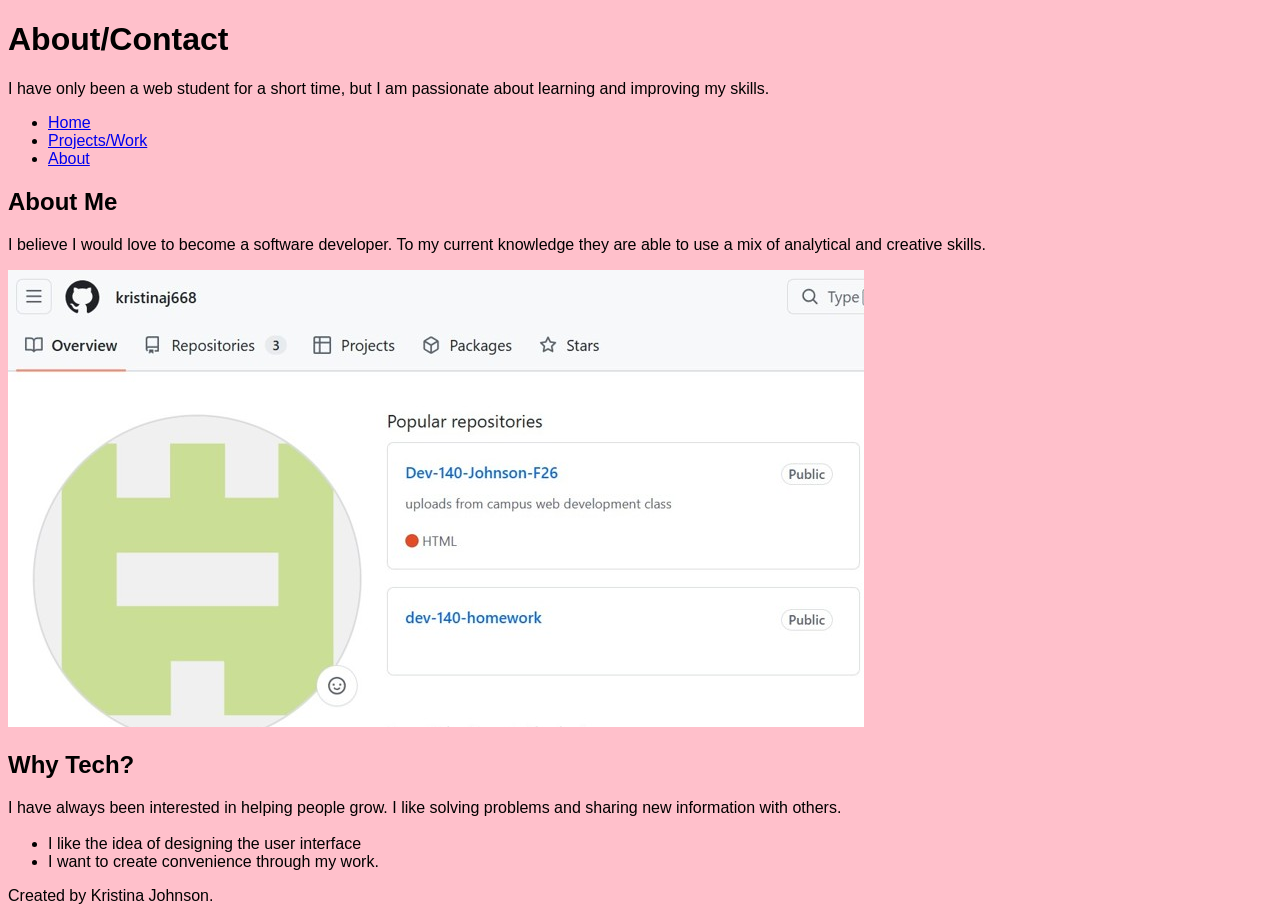
==== milestone-2/about.html @ 8e756f76 "resubmit milestone-1" ====
<!DOCTYPE html>
<html lang="en">
<head>
<title>About/Contact | Kristina Johnson</title>
</head> 
<body bgcolor="pink">
<font face="Arial">
<header>
<h1>About/Contact</h1>
<p>I have only been a web student for a short time, but I am passionate about learning and improving my skills.</p>
<nav>
<ul>
<li><a href="index.html">Home</a></li>
<li><a href="projects.html">Projects/Work</a></li>
<li><a href="about.html">About</a></li>
</ul>
</nav>
</header> 
<main>
<section>
<h2>About Me</h2>
<p>I believe I would love to become a software developer. To my current knowledge they are able to use a mix of analytical and creative skills.</p>
<img src="about_page.jpg"
alt="A photo of my new github profile." "width=300" "height=200"> 
</section> 
<section>
<h2>Why Tech?</h2> 
<p>I have always been interested in helping people grow. I like solving problems and sharing new information with others.</p>
<h3> </h3>
<ul>
<li>I like the idea of designing the user interface</li> 
<li>I want to create convenience through my work.</li>
</ul>
</section>
</main>
<footer>Created by Kristina Johnson.</footer>
</body>
</html>
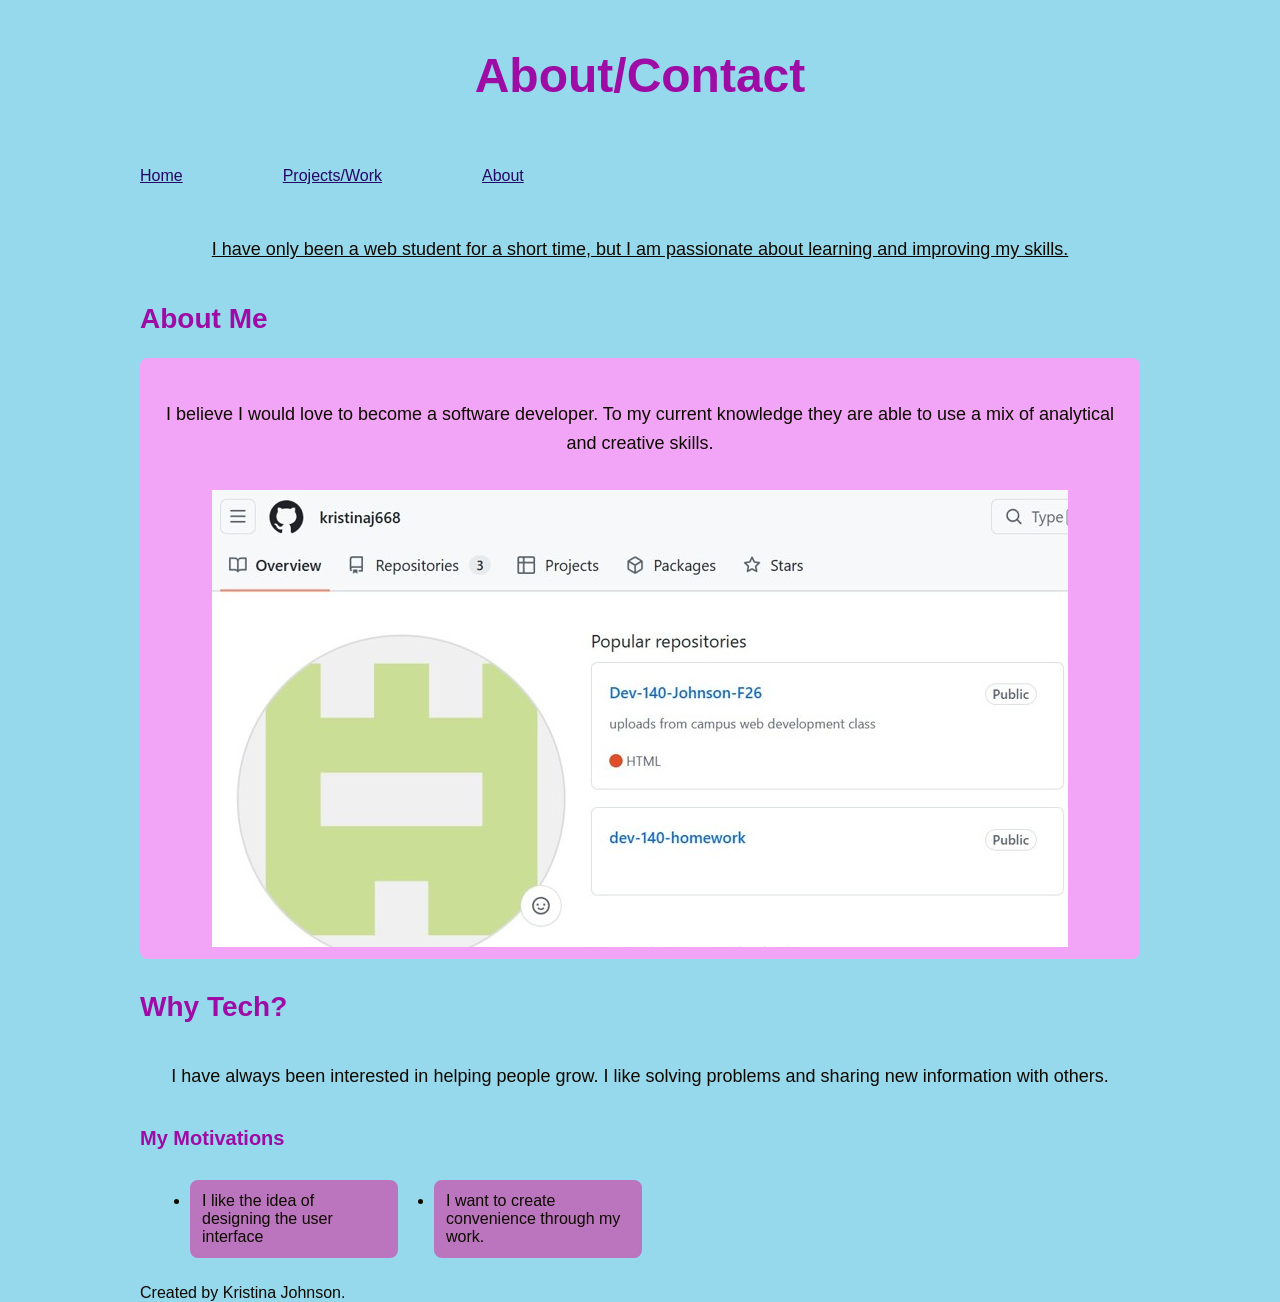
==== commit 1d84cd5b: "commit" ====
--- a/milestone-2/about.html
+++ b/milestone-2/about.html
@@ -1,13 +1,14 @@
 <!DOCTYPE html>
 <html lang="en">
 <head>
+    <meta charset="UTF-8">
+    <meta name="viewport" content="width=device-width, initial-scale=1.0">
+    <link rel="stylesheet" href="./style.css">
 <title>About/Contact | Kristina Johnson</title>
 </head> 
-<body bgcolor="pink">
-<font face="Arial">
+<body>
 <header>
-<h1>About/Contact</h1>
-<p>I have only been a web student for a short time, but I am passionate about learning and improving my skills.</p>
+<h1 id="page-title">About/Contact</h1>
 <nav>
 <ul>
 <li><a href="index.html">Home</a></li>
@@ -15,10 +16,12 @@
 <li><a href="about.html">About</a></li>
 </ul>
 </nav>
+<p id="p">I have only been a web student for a short time, but I am passionate about learning and improving my skills.</p>
 </header> 
 <main>
 <section>
 <h2>About Me</h2>
+<div class="content-card">
 <p>I believe I would love to become a software developer. To my current knowledge they are able to use a mix of analytical and creative skills.</p>
 <img src="about_page.jpg"
 alt="A photo of my new github profile." "width=300" "height=200"> 
@@ -26,10 +29,10 @@
 <section>
 <h2>Why Tech?</h2> 
 <p>I have always been interested in helping people grow. I like solving problems and sharing new information with others.</p>
-<h3> </h3>
-<ul>
-<li>I like the idea of designing the user interface</li> 
-<li>I want to create convenience through my work.</li>
+<h3>My Motivations</h3>
+<ul class="card-grid">
+<li class="card">I like the idea of designing the user interface</li> 
+<li class="card">I want to create convenience through my work.</li>
 </ul>
 </section>
 </main>
--- a/milestone-2/style.css
+++ b/milestone-2/style.css
@@ -0,0 +1,200 @@
+/* ============================================================
+   DEV.140 — Discussion 4: Layouts for Every Screen (Starter)
+   ============================================================
+   The top part is already done (it's where Homework 2 left off).
+   You'll fill in the TODOs during the two code-alongs.
+
+   Test at three widths with DevTools (F12, then Ctrl+Shift+M,
+   or Cmd+Shift+M on a Mac):
+     320px  = phone
+     768px  = tablet
+     1200px = desktop
+   ============================================================ */
+
+
+/* ---------- ALREADY DONE (from Homework 2) ---------- */
+
+body {
+ background-color: #e676b3;
+  color: #0d0900;
+  font-family: Arial;
+  max-width: 1000px;
+  /* stops the page getting too wide on big screens */
+  margin: 0 auto;
+  /* centers the page */
+  padding: 0 16px;
+  /* a little space at the edges on phones */
+}
+
+h1 {
+  color: #240866;
+}
+h2,
+h3 {
+  color: #9e0ca6;
+}
+
+
+h1 {
+  font-size: 2.5rem;
+}
+
+h2 {
+  font-size: 1.75rem;
+}
+h3 {
+  font-size: 1.25rem;
+}
+
+#page-title {
+  font-size: 3rem;
+  color: #9e0ca6;
+  text-align: center;
+  margin-bottom: 2rem;
+  padding: 1rem;
+border: 2px;
+  text-align: center;
+  font-size: 3rem;
+
+}
+.content-card {
+  background-color: #f2a5f6;
+  padding: 0.5rem;
+  border-radius: 0.5rem;
+  margin-bottom: 2rem;
+  margin-left: auto;
+  margin-right: auto;
+  text-align: center;
+  border: 1px ;
+}
+
+#p {
+  color: #0d0900;
+  font-size: 1.125rem;
+  line-height: 1.6;
+  margin-bottom: 1rem;
+  margin-left: auto;
+  margin-right: auto;
+  max-width: 1000px;
+  padding: 1rem;
+  text-align: center;
+  text-decoration: underline;
+}
+p{
+  color: #0d0900;
+  font-size: 1.125rem;
+  line-height: 1.6;
+  margin-bottom: 1rem;
+  margin-left: auto;
+  margin-right: auto;
+  max-width: 1000px;
+  padding: 1rem;
+  text-align: center;
+}
+
+.card {
+  background-color: #bb74be;
+  border: 2px solid #bb74be;
+  border-radius: 8px;
+  padding: 10px;
+  margin:10px;
+}
+
+
+/* ---------- EXAMPLE 1: PUT THE CARDS IN A GRID ----------
+   .card-grid is the box that HOLDS the four cards (look in index.html).
+   Grid rules go on the HOLDER, not on each card.
+
+   1fr means "one equal share" of the space.
+   So 1fr 1fr 1fr 1fr = four equal columns.
+*/
+
+.card-grid {
+  display: grid;
+  grid-template-columns: 1fr ;
+  gap:16px;
+}
+
+/* ---------- ON YOUR OWN (after class): NAV LINKS IN A ROW ----------
+   Flexbox lines things up in a single row. Perfect for nav links.
+   Again, the rule goes on the HOLDER: the <ul>, not each <li>.
+*/
+
+nav ul {
+   display:flex;
+   flex-wrap: wrap; 
+  gap: 100px; 
+  list-style: none; 
+ padding: 16px 0; 
+  margin: 0;        
+  font-family: sans-serif; 
+}
+
+nav ul a {
+  color:#240866
+}
+
+
+
+/* ---------- EXAMPLE 2: MAKE IT WORK ON EVERY SCREEN ----------
+   Step 1: In DevTools, set the width to 320px.
+           Four columns don't fit, and the photo sticks out the side!
+
+   Step 2: Stop the photo from ever being wider than the screen.
+*/
+
+img {
+  max-width: 100%;
+  height: auto;
+}
+
+/*
+   Step 3: Scroll up to Example 1. Change the columns to just ONE: 1fr
+           That's the phone layout. Phone comes first.
+
+   Step 4: Add rules for bigger screens with media queries.
+           A media query asks the browser a question:
+             "Is the screen at least ___ px wide?"
+           YES: it uses the rules inside.  NO: it skips them.
+
+           So you can SEE which media query is working, each
+           screen size also gets its own background color:
+
+             Screen                    Columns   Background
+             Phone   (under 768px)     1         cream (already set on body)
+             Tablet  (768px and up)    2         #e3eefa  light blue
+             Desktop (1200px and up)   4         #e6f2e1  light green
+
+           (The colors are just to help you see it. For the homework,
+           the columns changing is what counts as a layout change.)
+
+   Keep media queries at the BOTTOM of this file.
+   Watch out: each one needs TWO closing braces } }
+*/
+
+/* TODO: Tablet. Write a media query for (min-width: 768px).
+         Inside it:   body        -> background-color: #e3eefa;
+                      .card-grid  -> 2 equal columns            */
+@media (min-width: 768px) {
+  body {
+    background-color:#e37af8;
+  }
+
+  .card-grid {
+    grid-template-columns: 1fr 1fr;
+  }
+}
+
+
+/* TODO: Desktop. Write a media query for (min-width: 1200px).
+         Inside it:   body        -> background-color: #e6f2e1;
+                      .card-grid  -> 4 equal columns            */
+@media (min-width: 1200px) {
+  body {
+    background-color: #96d8ec;
+  }
+
+  .card-grid {
+    grid-template-columns: 1fr 1fr 1fr 1fr;
+  }
+}
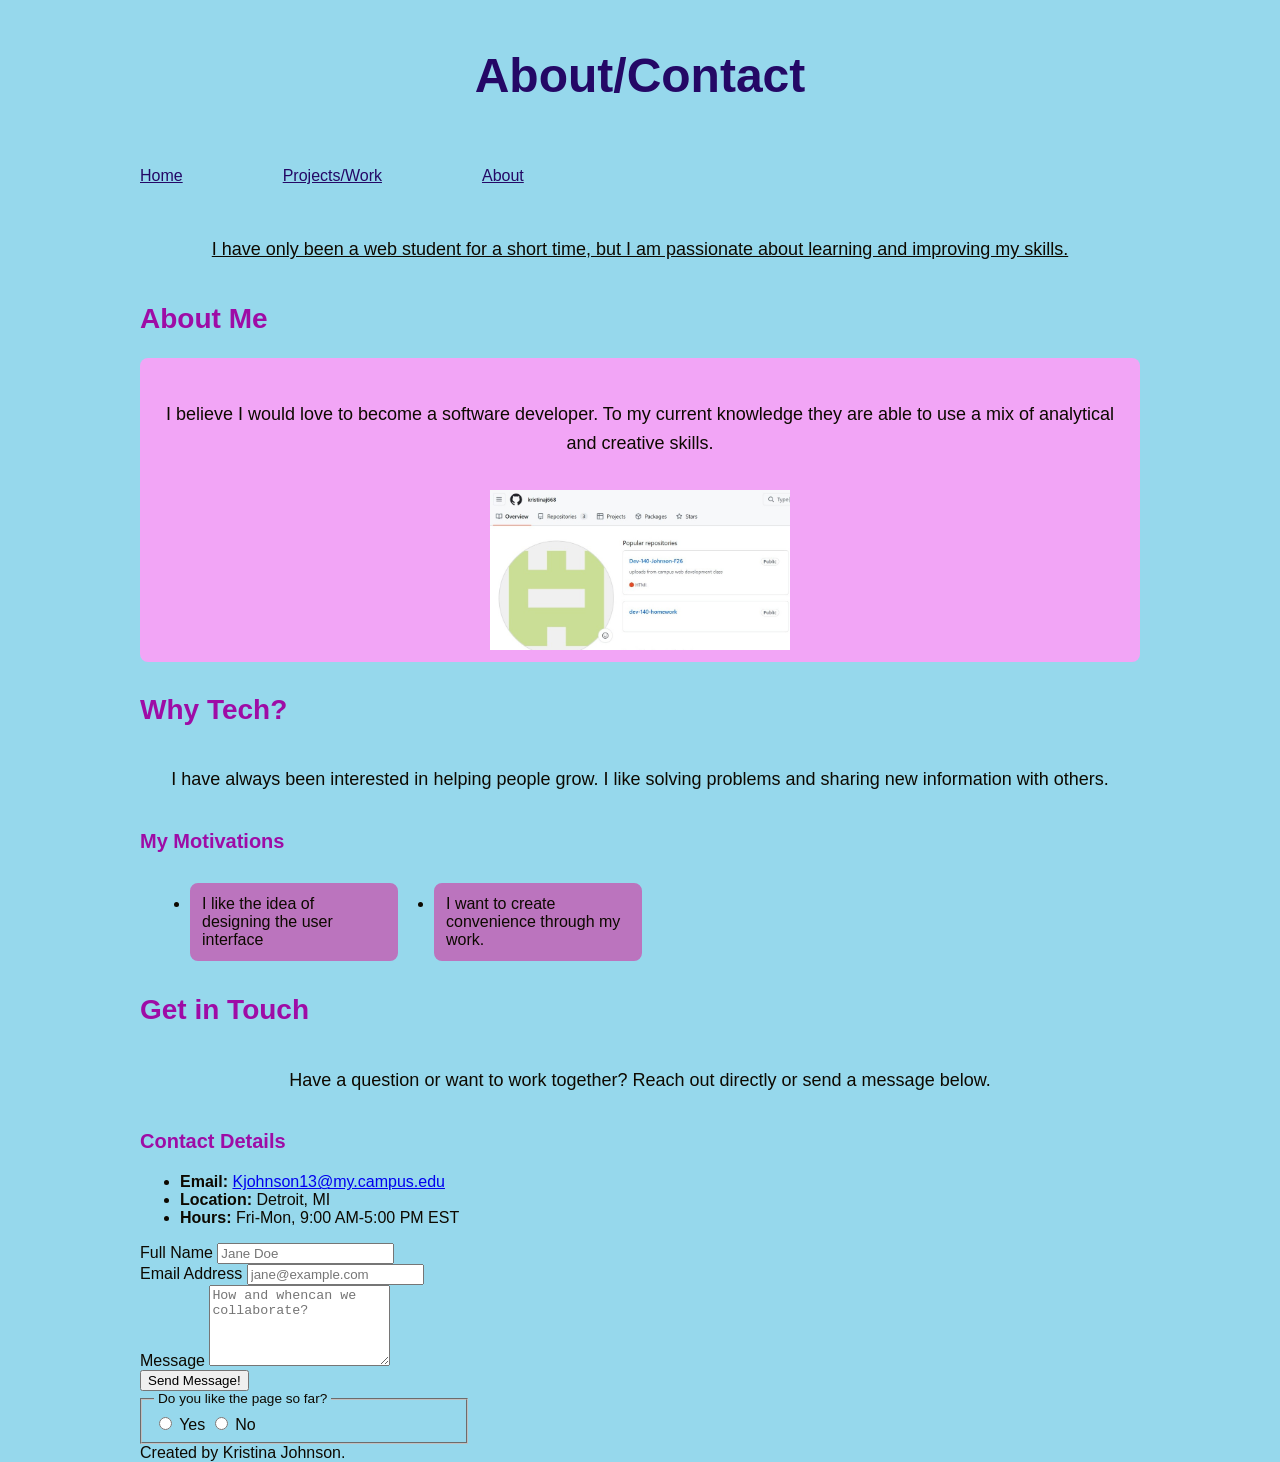
==== commit 575a4841: "added contact information and form and fieldset with a legend" ====
--- a/milestone-2/about.html
+++ b/milestone-2/about.html
@@ -24,7 +24,8 @@
 <div class="content-card">
 <p>I believe I would love to become a software developer. To my current knowledge they are able to use a mix of analytical and creative skills.</p>
 <img src="about_page.jpg"
-alt="A photo of my new github profile." "width=300" "height=200"> 
+alt="A photo of my new github profile." width="300" height="300"> 
+</div>
 </section> 
 <section>
 <h2>Why Tech?</h2> 
@@ -35,6 +36,50 @@
 <li class="card">I want to create convenience through my work.</li>
 </ul>
 </section>
+<!-- Contact Section -->
+    <section id="contact" class="contact-section">
+      <h2>Get in Touch</h2>
+      <p>Have a question or want to work together? Reach out directly or send a message below.</p>
+
+      <div class="contact-wrapper">
+        <!-- Direct Contact Information -->
+        <div class="contact-info">
+          <h3>Contact Details</h3>
+          <ul>
+            <li><strong>Email:</strong> <a href="mailto:Kjohnson13@my.campus.edu">Kjohnson13@my.campus.edu</a></li>
+            <li><strong>Location:</strong>  Detroit, MI</li>
+            <li><strong>Hours:</strong> Fri-Mon, 9:00 AM-5:00 PM EST</li>
+          </ul>
+        </div>
+
+        <form method="POST" class="contact-form">
+          <div class="form-group">
+            <label for="name">Full Name</label>
+            <input type="text" id="name" name="name" placeholder="Jane Doe" required>
+          </div>
+
+          <div class="form-group">
+            <label for="email">Email Address</label>
+            <input type="email" id="email" name="email" placeholder="jane@example.com" required>
+          </div>
+
+          <div class="form-group">
+            <label for="message">Message</label>
+            <textarea id="message" name="message" rows="5" placeholder="How and whencan we collaborate?" required></textarea>
+          </div>
+
+          <div>
+   <button class="form-group" type="submit">Send Message!</button>
+          </div>
+
+        <div><fieldset>
+    <legend>Do you like the page so far?</legend>
+    <label><input type="radio" name="radio" value="yes" /> Yes</label>
+    <label><input type="radio" name="radio" value="no" /> No</label>
+  </fieldset></div>
+        </form>
+        </div>
+    </section>
 </main>
 <footer>Created by Kristina Johnson.</footer>
 </body>
--- a/milestone-2/style.css
+++ b/milestone-2/style.css
@@ -48,7 +48,7 @@
 
 #page-title {
   font-size: 3rem;
-  color: #9e0ca6;
+  color: #240866;
   text-align: center;
   margin-bottom: 2rem;
   padding: 1rem;
@@ -197,4 +197,16 @@
   .card-grid {
     grid-template-columns: 1fr 1fr 1fr 1fr;
   }
+}
+fieldset {
+  width: 300px; 
+  max-width: 300px;   
+  min-width: 0;       
+  padding: 8px 12px;  
+  margin: 0;          
+}
+
+legend {
+  font-size: 0.85rem; 
+  padding: 0 4px;     
 }
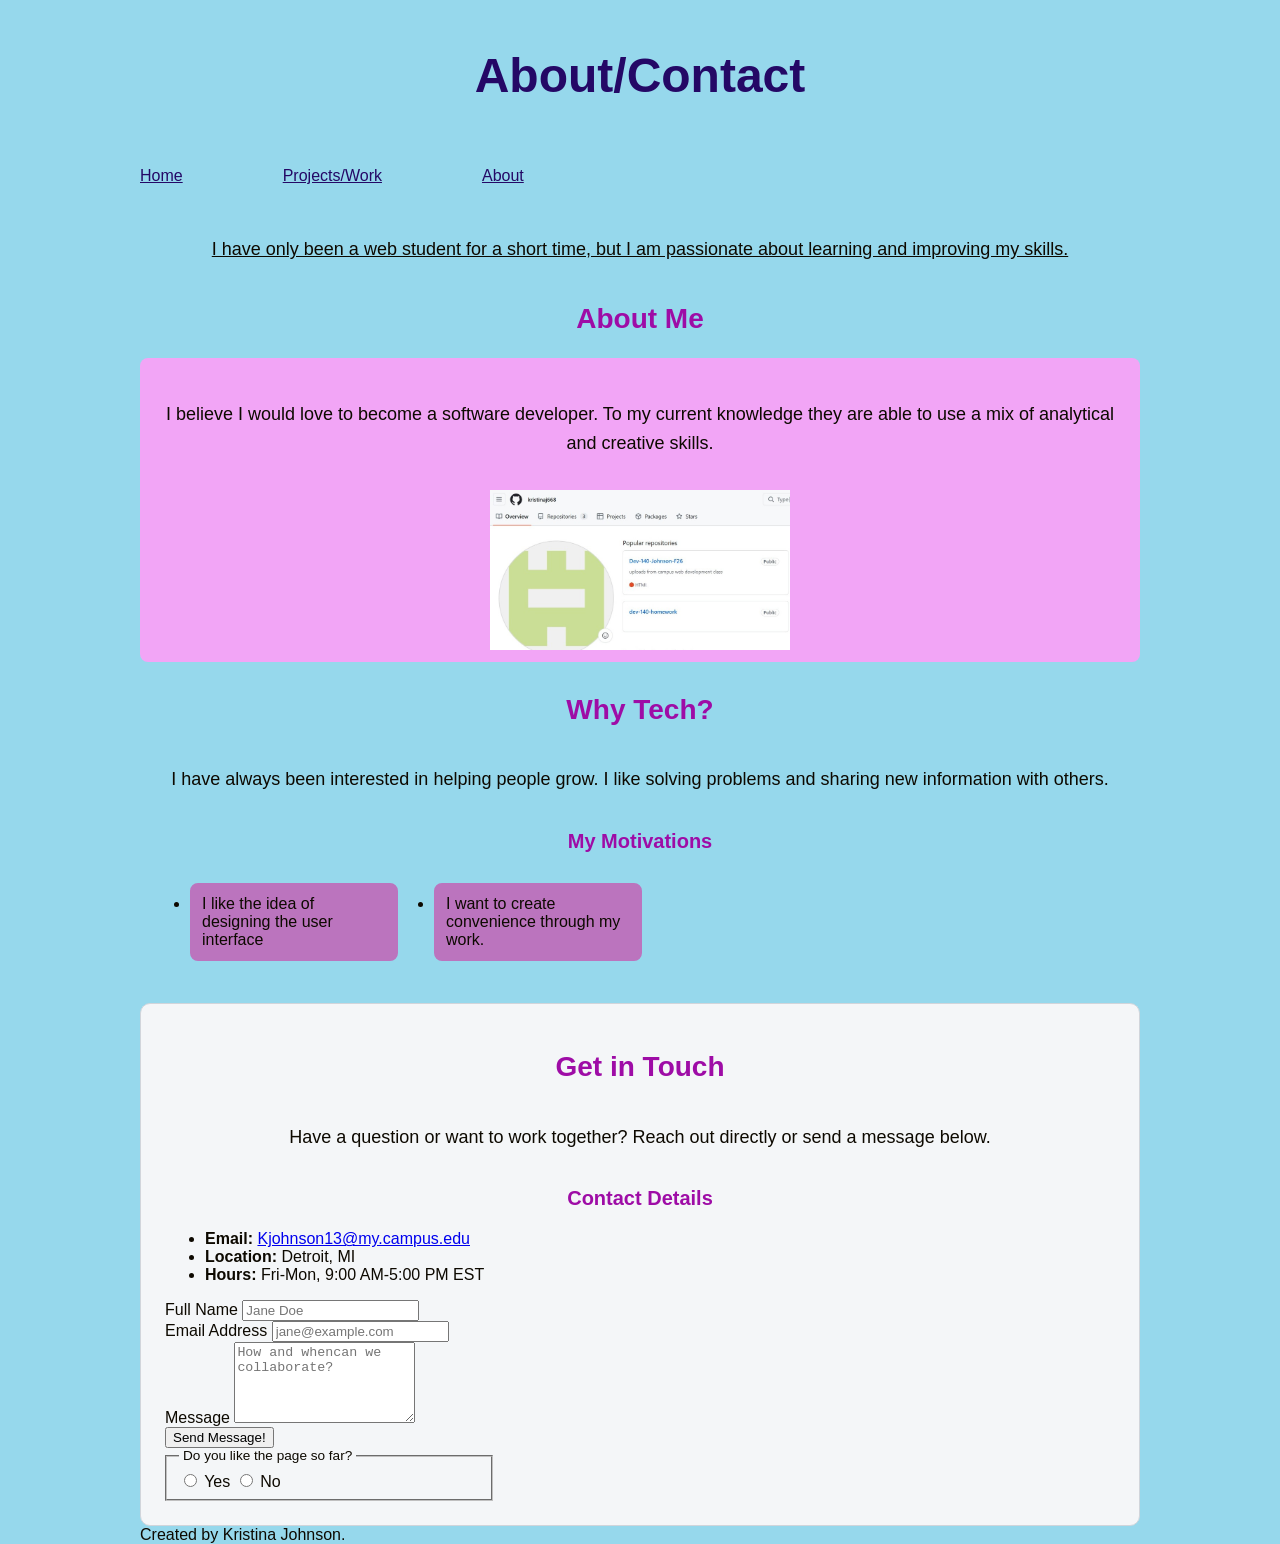
==== commit 384e03b7: "added common region to  group contact forms on about page" ====
--- a/milestone-2/about.html
+++ b/milestone-2/about.html
@@ -36,13 +36,12 @@
 <li class="card">I want to create convenience through my work.</li>
 </ul>
 </section>
-<!-- Contact Section -->
+
     <section id="contact" class="contact-section">
       <h2>Get in Touch</h2>
       <p>Have a question or want to work together? Reach out directly or send a message below.</p>
 
       <div class="contact-wrapper">
-        <!-- Direct Contact Information -->
         <div class="contact-info">
           <h3>Contact Details</h3>
           <ul>
@@ -52,7 +51,7 @@
           </ul>
         </div>
 
-        <form method="POST" class="contact-form">
+        <form action="https://formspree.io/f/mppdpran" method="POST" class="contact-form">
           <div class="form-group">
             <label for="name">Full Name</label>
             <input type="text" id="name" name="name" placeholder="Jane Doe" required>
@@ -69,7 +68,7 @@
           </div>
 
           <div>
-   <button class="form-group" type="submit">Send Message!</button>
+   <button class="submit-btn" type="submit">Send Message!</button>
           </div>
 
         <div><fieldset>
--- a/milestone-2/style.css
+++ b/milestone-2/style.css
@@ -32,6 +32,7 @@
 h2,
 h3 {
   color: #9e0ca6;
+  text-align: center;
 }
 
 
@@ -209,4 +210,12 @@
 legend {
   font-size: 0.85rem; 
   padding: 0 4px;     
+}
+
+.contact-section {
+  background-color: #f4f6f8; 
+  border: 1px solid #d1d5db; 
+  border-radius: 10px;       
+  padding: 24px;             
+  margin-top: 32px;         
 }
